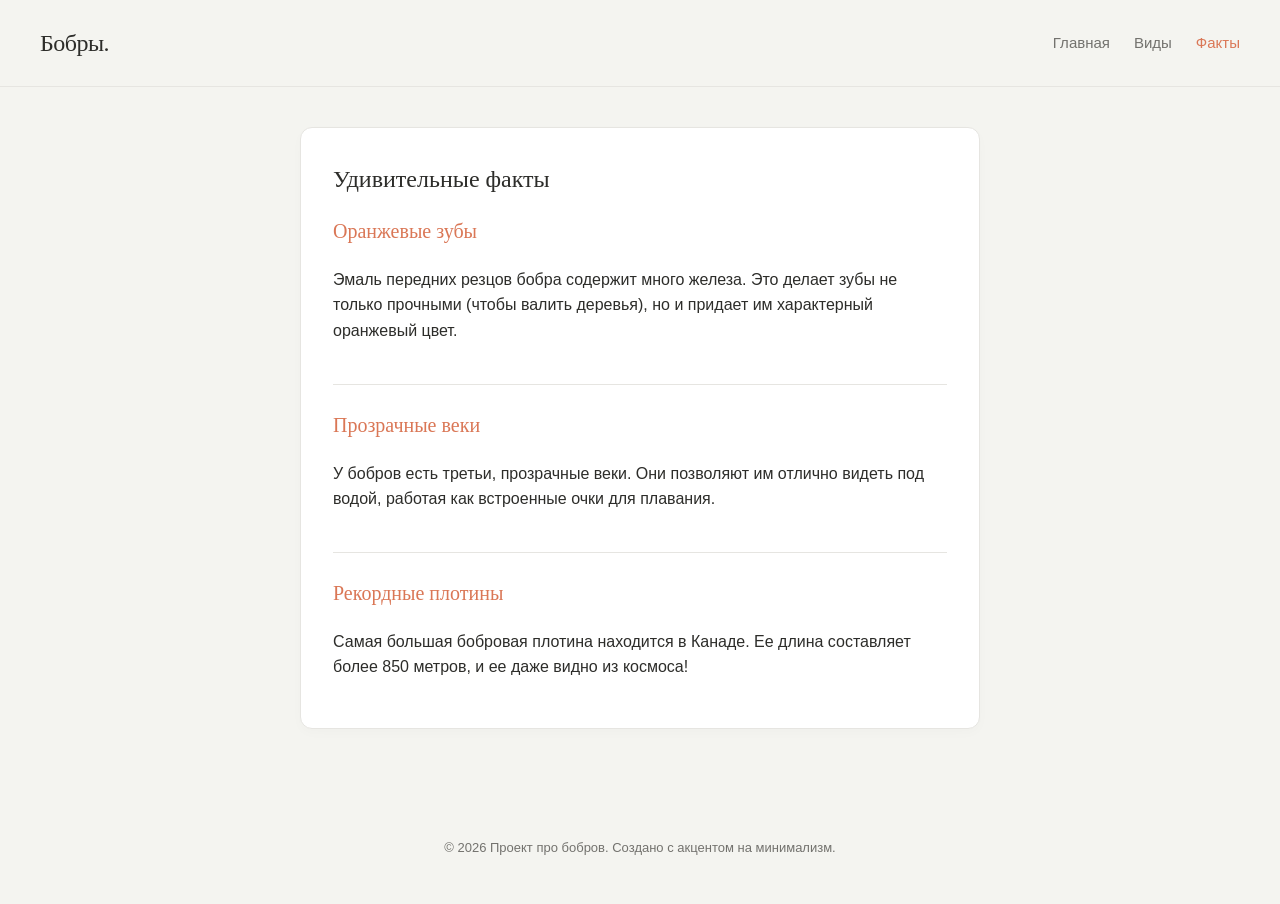
==== facts.html @ 9eb0d333 "Add files via upload" ====
<!DOCTYPE html>
<html lang="ru">
<head>
    <meta charset="UTF-8">
    <meta name="viewport" content="width=device-width, initial-scale=1.0">
    <title>Факты | Бобры</title>
    <link rel="stylesheet" href="style.css">
</head>
<body>
    <header>
        <h1>Бобры.</h1>
        <nav>
            <a href="index.html" class="">Главная</a>
            <a href="species.html" class="">Виды</a>
            <a href="facts.html" class="active">Факты</a>
        </nav>
    </header>
    <main>
        
<div class="card">
    <h2>Удивительные факты</h2>
    <div class="fact-item">
        <h3>Оранжевые зубы</h3>
        <p>Эмаль передних резцов бобра содержит много железа. Это делает зубы не только прочными (чтобы валить деревья), но и придает им характерный оранжевый цвет.</p>
    </div>
    <div class="fact-item">
        <h3>Прозрачные веки</h3>
        <p>У бобров есть третьи, прозрачные веки. Они позволяют им отлично видеть под водой, работая как встроенные очки для плавания.</p>
    </div>
    <div class="fact-item">
        <h3>Рекордные плотины</h3>
        <p>Самая большая бобровая плотина находится в Канаде. Ее длина составляет более 850 метров, и ее даже видно из космоса!</p>
    </div>
</div>

    </main>
    <footer>
        <p>© 2026 Проект про бобров. Создано с акцентом на минимализм.</p>
    </footer>
    <script src="script.js"></script>
</body>
</html>
---- style.css ----
:root {
    --bg-main: #F4F4F0;
    --bg-card: #FFFFFF;
    --text-main: #2D2D2A;
    --text-muted: #73726E;
    --accent: #DA7756;
    --accent-hover: #C56343;
    --border-color: #E6E5E1;
}

body {
    background-color: var(--bg-main);
    color: var(--text-main);
    font-family: -apple-system, BlinkMacSystemFont, "Segoe UI", Roboto, Helvetica, Arial, sans-serif;
    margin: 0;
    padding: 0;
    display: flex;
    flex-direction: column;
    min-height: 100vh;
    line-height: 1.6;
}

h1, h2, h3 {
    font-family: "Georgia", "Times New Roman", serif;
    font-weight: 400;
    color: var(--text-main);
}

header {
    padding: 24px 40px;
    display: flex;
    justify-content: space-between;
    align-items: center;
    background-color: var(--bg-main);
    border-bottom: 1px solid var(--border-color);
}

header h1 {
    margin: 0;
    font-size: 24px;
    letter-spacing: -0.5px;
}

nav {
    display: flex;
    gap: 24px;
}

nav a {
    color: var(--text-muted);
    text-decoration: none;
    font-size: 15px;
    transition: color 0.2s ease;
}

nav a:hover {
    color: var(--text-main);
}

nav a.active {
    color: var(--accent);
    font-weight: 500;
}

main {
    flex: 1;
    max-width: 720px;
    margin: 40px auto;
    padding: 0 20px;
    width: 100%;
    box-sizing: border-box;
}

.card {
    background: var(--bg-card);
    border: 1px solid var(--border-color);
    border-radius: 12px;
    padding: 32px;
    margin-bottom: 24px;
    box-shadow: 0 4px 12px rgba(0, 0, 0, 0.02);
}

.card h2 {
    margin-top: 0;
    font-size: 24px;
    margin-bottom: 16px;
}

.card h3 {
    margin-top: 0;
    font-size: 20px;
    color: var(--accent);
}

.image-container {
    position: relative;
    margin-top: 24px;
    border-radius: 8px;
    overflow: hidden;
    background-color: #E6E5E1;
    min-height: 300px;
    display: flex;
    align-items: center;
    justify-content: center;
}

#beaverImage {
    width: 100%;
    display: block;
    object-fit: cover;
    transition: opacity 0.4s ease;
}

.btn-overlay {
    position: absolute;
    bottom: 16px;
    right: 16px;
    background: rgba(45, 45, 42, 0.85);
    backdrop-filter: blur(4px);
    box-shadow: 0 4px 12px rgba(0, 0, 0, 0.15);
}

.btn-overlay:hover {
    background: rgba(45, 45, 42, 1);
}

.fact-item {
    margin-bottom: 24px;
    padding-bottom: 24px;
    border-bottom: 1px solid var(--border-color);
}
.fact-item:last-child {
    border-bottom: none;
    margin-bottom: 0;
    padding-bottom: 0;
}

ul {
    padding-left: 20px;
    color: var(--text-muted);
}
ul li strong {
    color: var(--text-main);
}

.btn {
    background-color: var(--accent);
    color: white;
    border: none;
    padding: 12px 20px;
    font-size: 14px;
    font-weight: 500;
    border-radius: 6px;
    cursor: pointer;
    transition: background-color 0.2s ease, opacity 0.2s;
    font-family: inherit;
}

.btn:hover {
    background-color: var(--accent-hover);
}
.btn:disabled {
    opacity: 0.6;
    cursor: not-allowed;
}

.fact-box {
    margin-top: 20px;
    font-style: italic;
    color: var(--text-muted);
    min-height: 24px;
}

footer {
    text-align: center;
    padding: 32px 24px;
    color: var(--text-muted);
    font-size: 13px;
}

@media (max-width: 600px) {
    header {
        flex-direction: column;
        gap: 16px;
        padding: 20px;
    }
}
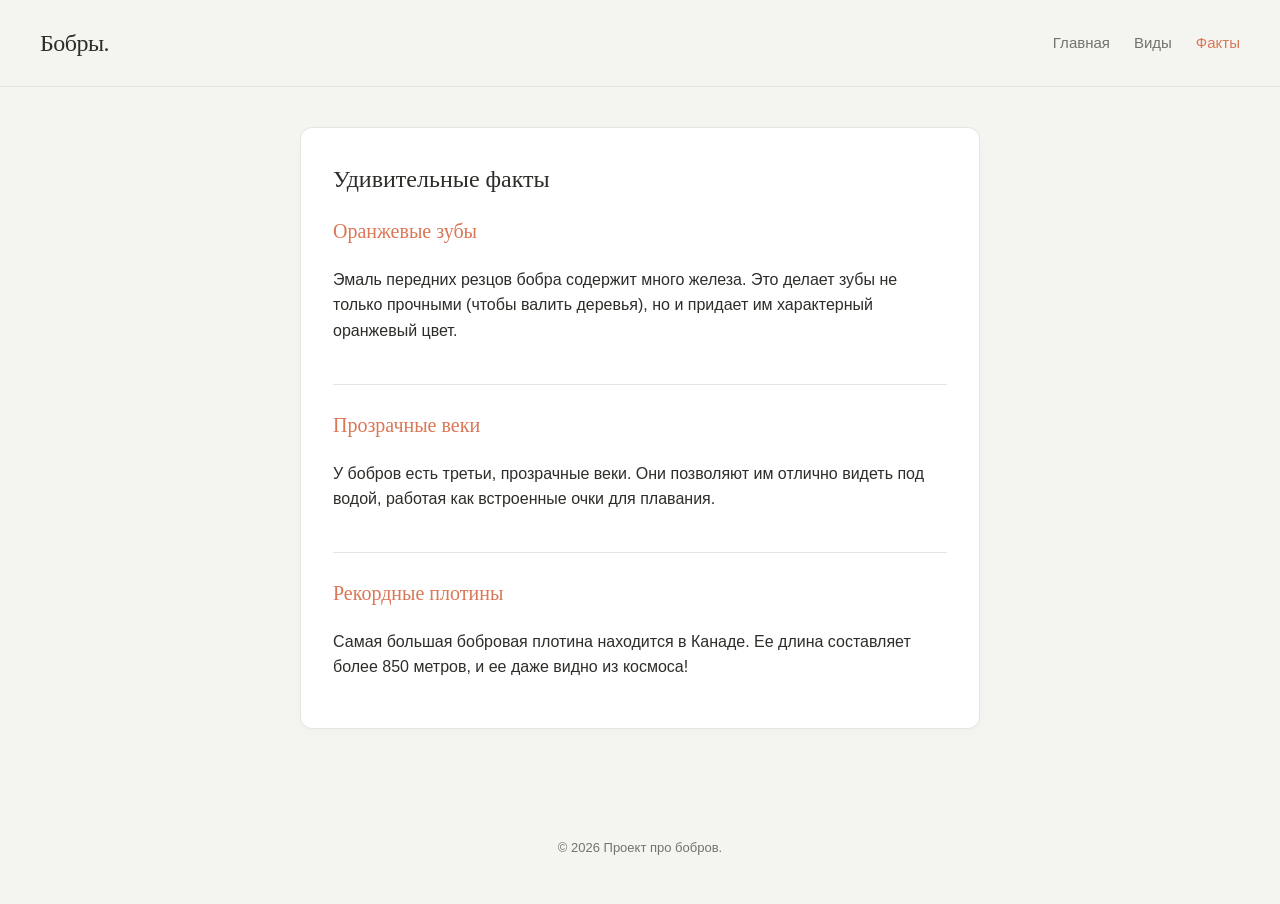
==== commit 824624cb: "Update footer text in facts.html Removed the phrase 'Создано с акцентом на минимализм' from the foot" ====
--- a/facts.html
+++ b/facts.html
@@ -35,7 +35,7 @@
 
     </main>
     <footer>
-        <p>© 2026 Проект про бобров. Создано с акцентом на минимализм.</p>
+        <p>© 2026 Проект про бобров.</p>
     </footer>
     <script src="script.js"></script>
 </body>
